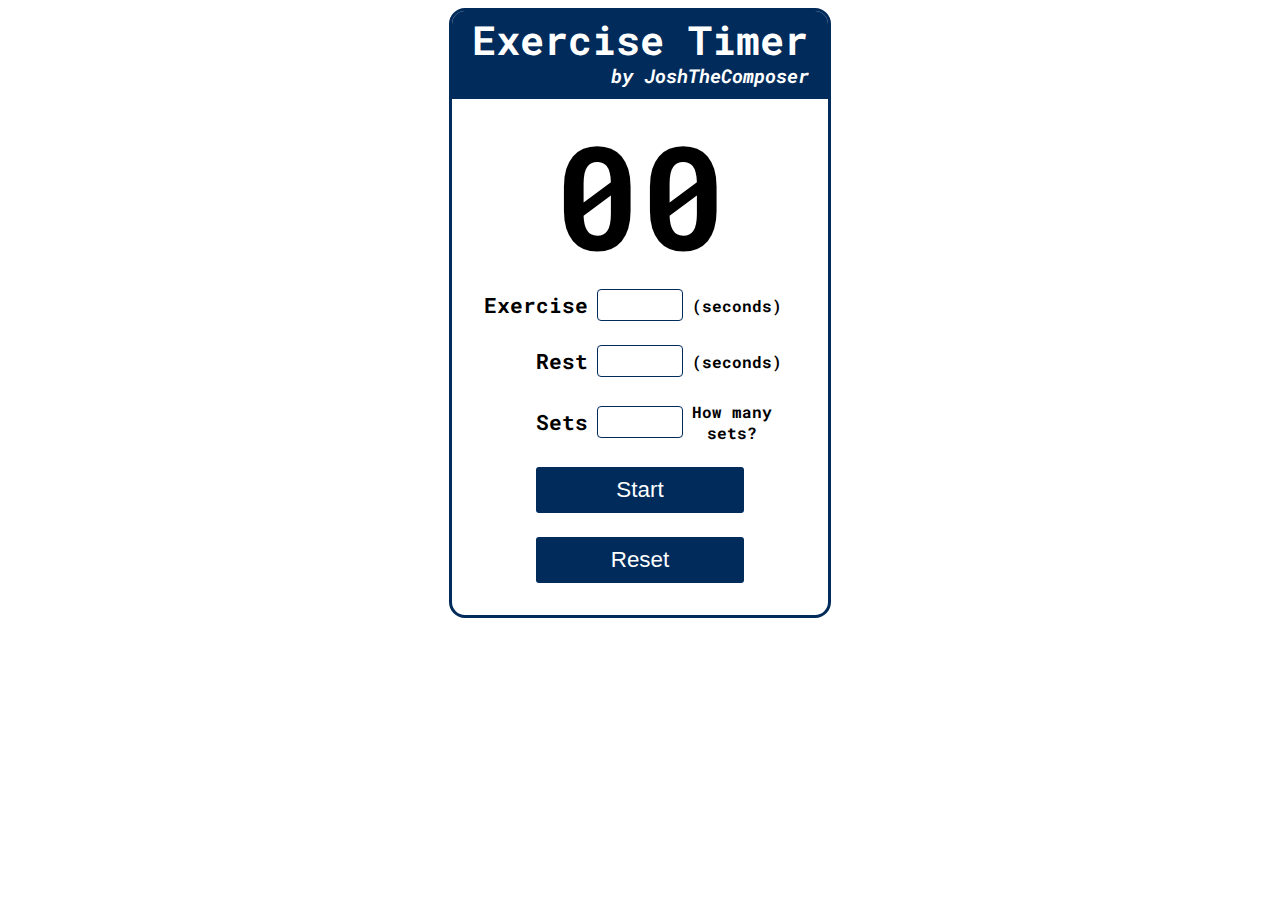
==== index.html @ b8a29db7 "User must enter a positive value into the exercise field for the program to run" ====
<!DOCTYPE html>
<html lang="en">
<head>
    <link rel="preconnect" href="https://fonts.googleapis.com">
    <link rel="preconnect" href="https://fonts.gstatic.com" crossorigin>
    <link href="https://fonts.googleapis.com/css2?family=Roboto+Mono:wght@400;700&family=Roboto:wght@500;700&display=swap"          rel="stylesheet">
    <link rel="stylesheet" href="style.css" type="text/css">
    <title>Exercise Timer</title>
</head>
<body>
    <div class="container">
        <div class="header">
            <div class="flex-container">
                <h3>Exercise Timer</h3>
                <p>by JoshTheComposer</p>
            </div>
        </div>
        <div class="main">
            <div class="counter">
                <h1><span id="timer-text" class="timer-text">00</span></h1>
            </div>
            <div id="working" class="currentActivity">
                <h4>Working</h4>
            </div>
            <div id="resting" class="currentActivity">
                <h4>Resting</h4>
            </div>
            <div id="finished" class="currentActivity">
                <h4>You're finished!</h4>
            </div>
        </div>
        <form class="form" method="post">
            <label for="exercise">Exercise</label>
                <input class="form__input" type="number" id="exercise" value=""/>
                <span class="units">(seconds)</span>
            <label for="rest">Rest</label>
                <input class="form__input" type="number" id="rest" value=""/>
                <span class="units">(seconds)</span>
            <label for="sets">Sets</label>
                <input class="form__input" type="number" id="sets" value=""/>
                <span class="units">How many sets?</span>
            <div id="button-container" class="button-container">
                <button type="button" id="button" class="button" onclick="">Start</button>
            </div>
            <div id="button-container5" class="button-container5">
                <button type="button" id="button5" class="button" onclick="">Continue</button>
            </div>
            <div id="button-container2" class="button-container2">
                <button type="button" id="button2" class="button" onclick="">Pause</button>
            </div>
            <div id="button-container3" class="button-container3">
                <button type="button" id="button3" class="fakeButton" onclick="">(Resting)</button>
            </div>
            <div id="button-container4" class="button-container4">
                <button type="button" id="button4" class="button" onclick="refreshPage()">Reset</button>
            </div>
        </form>
    </div>
    <script src="script.js"></script>
</body>
</html>
---- style.css ----
html {
    font-family: "Roboto Mono", monospace;
    font-size: 16px;
    font-weight: 700;
    margin: 0 auto;
}

body {
    padding: 0 auto;
    background-color: white;
    text-align: center;
}

label {
    font-size: 1.3rem;
    justify-self: flex-end;
}

form span {
    font-size: 1rem;
    justify-self: flex-start;
}

.container {
    width: 23.5rem;
    margin: 0 auto;
    border: 3px solid #002B5B;
    padding-bottom: 2rem;
    border-radius: 1rem;
    overflow: hidden;
}

.header {
    display: flex;
    background-color: #002B5B;
    height: 5.5rem;
    justify-content: center;
    margin-bottom: 0;
    width: 100%;
}

.flex-container {
    display: flex;
    flex-direction: column;
    background-color: #002B5B;
    align-items: center;
    justify-content: center;
    color: white;
}


.flex-container h3 {
    font-size: 2.5rem;
    text-align: center;
    margin: 0 auto;
}

.flex-container p {
    font-size: 1.2rem;
    font-style: italic;
    text-align: center;
    margin: 0 auto;
    margin-right:  -1px;
    margin-top: -3px;
    margin-bottom: 10px;
}

.main h1{
    font-size: 9rem;
    width:  100%;
    margin: 0 auto;
    background-color: white;
    text-align: center;
}

.currentActivity {
    width: 17rem;
    font-size: 1.4rem;
    padding: .1rem 0 .1rem 0;
    border: none;
    border-radius: 3px;
    color: white;
    margin: 0 auto;
    margin-bottom: 1.5rem;
}

#working {
    display: none;
    background-color: green;
}

#resting {
    display: none;
    background-color: crimson;
}

#finished {
    display: none;
    background-color: green;
}

.form {
    display: grid;
    grid-template-columns: 5rem 5rem 5rem;
    row-gap: 1.5rem;
    column-gap: 0.75rem;
    align-items: center;
    width: auto;
    font-size: 0.9rem;
    justify-content: center;
}


.form label {
    justify-self: right;
}

.form__input {
    font-size: 1.2rem;
    max-width: 4rem;
    border-radius: 4px;
    border: 1px solid #002B5B;
    padding: 7px 10px;
    font-size: inherit;
    text-align: center;
    justify-self: center;

}

.button-container {
    display: grid;
    justify-content: center;
    grid-column: 1/4;
}

.button-container2 {
    display: none;
    justify-content: center;
    grid-column: 1/4;
}

.button-container3 {
    display: none;
    justify-content: center;
    grid-column: 1/4;
}

.button-container4 {
    display: grid;
    justify-content: center;
    grid-column: 1/4;
}
.button-container5 {
    display: none;
    justify-content: center;
    grid-column: 1/4;
}

.button {
    width: 13rem;
    font-size: 1.4rem;
    padding: 10px 30px;
    border: none;
    background-color: #002B5B;
    cursor: pointer;
    border-radius: 3px;
    color: white;
}

.fakeButton {
    width: 13rem;
    font-size: 1.4rem;
    padding: 10px 30px;
    border: none;
    background-color: white;
    border-radius: 3px;
    color: lightgray;
}

.button:hover {
    background-color: #215ca0
}
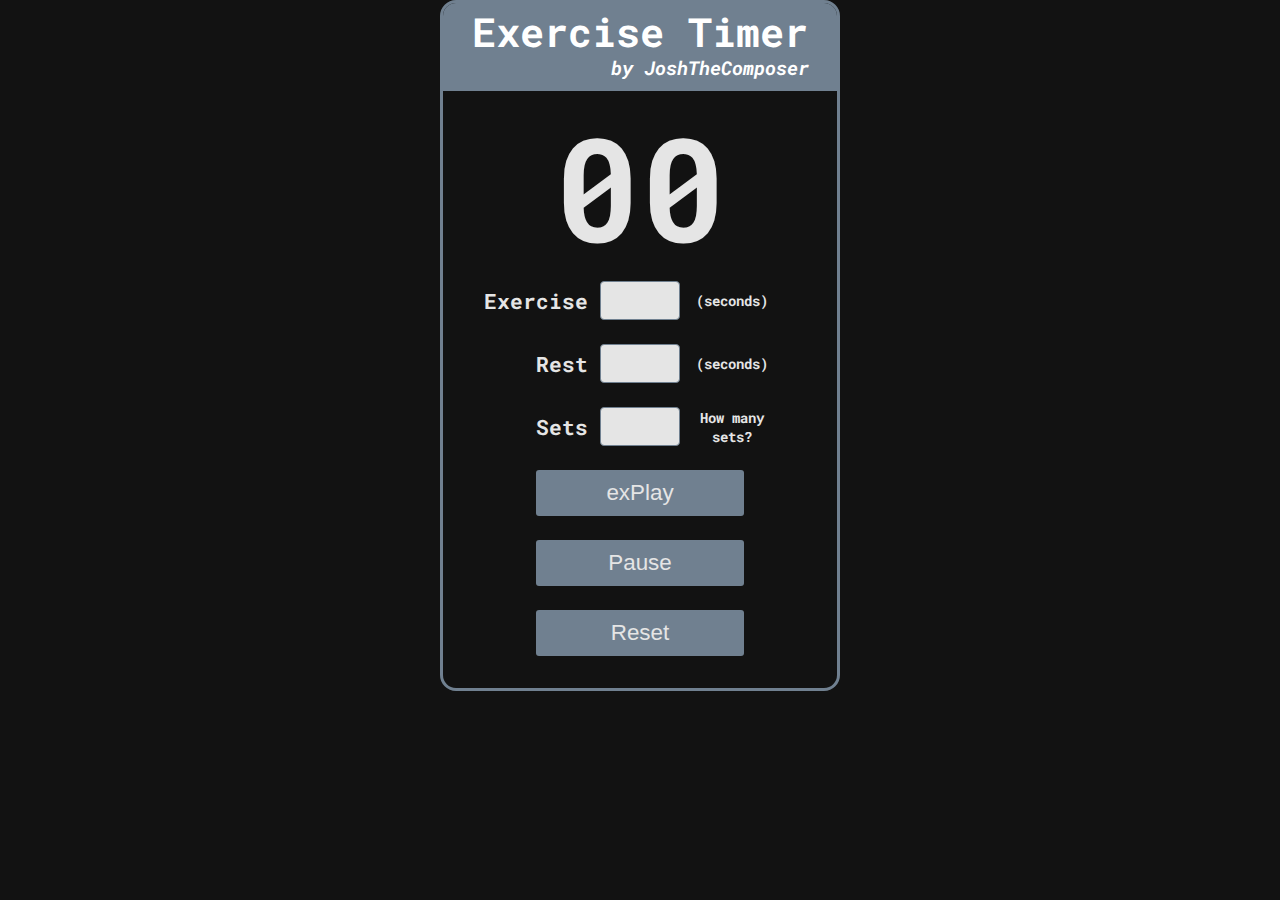
==== commit b6aa6dd4: "massive overhaul and refactor of code" ====
--- a/index.html
+++ b/index.html
@@ -17,45 +17,45 @@
         </div>
         <div class="main">
             <div class="counter">
-                <h1><span id="timer-text" class="timer-text">00</span></h1>
+                <h1><span id="time" class="timer-text">00</span></h1>
             </div>
-            <div id="working" class="currentActivity">
+            <!-- <div class="counter">
+                <h1><span id="setsLeft" class="timer-text">00</span></h1>
+            </div> -->
+            <div id="working" class="currentActivity" style="display: none">
                 <h4>Working</h4>
             </div>
-            <div id="resting" class="currentActivity">
+            <div id="resting" class="currentActivity" style="display: none">
                 <h4>Resting</h4>
             </div>
-            <div id="finished" class="currentActivity">
+            <div id="finished" class="currentActivity" style="display: none">
                 <h4>You're finished!</h4>
             </div>
         </div>
-        <form class="form" method="post">
-            <label for="exercise">Exercise</label>
-                <input class="form__input" type="number" id="exercise" value=""/>
+        <div class="form">
+            <label>Exercise</label>
+                <input class="formInput" type="number" id="exercise"/>
                 <span class="units">(seconds)</span>
             <label for="rest">Rest</label>
-                <input class="form__input" type="number" id="rest" value=""/>
+                <input class="formInput" type="number" id="rest"/>
                 <span class="units">(seconds)</span>
             <label for="sets">Sets</label>
-                <input class="form__input" type="number" id="sets" value=""/>
-                <span class="units">How many sets?</span>
+                <input class="formInput" type="number" id="sets"/>
+                <p id="setsLeft" style="display: none">00</p>
+                <span id="hideThis" class="units">How many sets?</span>
             <div id="button-container" class="button-container">
-                <button type="button" id="button" class="button" onclick="">Start</button>
+                <button type="button" id="exPlay" class="button">exPlay</button>
+                <button type="button" id="rePlay" class="button" style="display:none">rePlay</button>
             </div>
-            <div id="button-container5" class="button-container5">
-                <button type="button" id="button5" class="button" onclick="">Continue</button>
+            <div id="button-container2" class="button-container">
+                <button type="button" id="pause" class="button" onclick="">Pause</button>
             </div>
-            <div id="button-container2" class="button-container2">
-                <button type="button" id="button2" class="button" onclick="">Pause</button>
-            </div>
-            <div id="button-container3" class="button-container3">
-                <button type="button" id="button3" class="fakeButton" onclick="">(Resting)</button>
-            </div>
-            <div id="button-container4" class="button-container4">
+            <div id="reset" class="button-container">
                 <button type="button" id="button4" class="button" onclick="refreshPage()">Reset</button>
             </div>
-        </form>
+        </div>
     </div>
+    <script src="audio.js"></script>
     <script src="script.js"></script>
 </body>
 </html>--- a/style.css
+++ b/style.css
@@ -1,3 +1,12 @@
+* {
+    margin: 0;
+    border: 0;
+    padding:  0;
+    box-sizing: border-box;
+    vertical-align: top;
+    /* outline: red 1px dashed; */
+}
+
 html {
     font-family: "Roboto Mono", monospace;
     font-size: 16px;
@@ -7,8 +16,9 @@
 
 body {
     padding: 0 auto;
-    background-color: white;
+    background-color: #121212;
     text-align: center;
+    color: #e5e5e5;
 }
 
 label {
@@ -22,9 +32,9 @@
 }
 
 .container {
-    width: 23.5rem;
+    width: 25rem;
     margin: 0 auto;
-    border: 3px solid #002B5B;
+    border: 3px solid slategray;
     padding-bottom: 2rem;
     border-radius: 1rem;
     overflow: hidden;
@@ -32,7 +42,7 @@
 
 .header {
     display: flex;
-    background-color: #002B5B;
+    background-color: slategray;
     height: 5.5rem;
     justify-content: center;
     margin-bottom: 0;
@@ -42,7 +52,7 @@
 .flex-container {
     display: flex;
     flex-direction: column;
-    background-color: #002B5B;
+    background-color: slategray;
     align-items: center;
     justify-content: center;
     color: white;
@@ -69,7 +79,6 @@
     font-size: 9rem;
     width:  100%;
     margin: 0 auto;
-    background-color: white;
     text-align: center;
 }
 
@@ -79,24 +88,23 @@
     padding: .1rem 0 .1rem 0;
     border: none;
     border-radius: 3px;
-    color: white;
     margin: 0 auto;
     margin-bottom: 1.5rem;
 }
 
 #working {
-    display: none;
-    background-color: green;
+    /* display: none; */
+    background-color: darkgreen;
 }
 
 #resting {
-    display: none;
-    background-color: crimson;
+    /* display: none; */
+    background-color: darkred;
 }
 
 #finished {
-    display: none;
-    background-color: green;
+    /* display: none; */
+    background-color: darkgreen;
 }
 
 .form {
@@ -115,43 +123,32 @@
     justify-self: right;
 }
 
-.form__input {
-    font-size: 1.2rem;
-    max-width: 4rem;
+input[type="number"] {
+    font-size: 1.1rem;
+    font-weight: bold;
+    font-family: 'Roboto Mono';
+    -moz-appearance: textfield;
+}
+
+input::-webkit-outer-spin-button,
+input::-webkit-inner-spin-button {
+    -webkit-appearance: none;
+    margin: 0;
+}
+
+.formInput {
+    background-color:#e5e5e5;
+    max-width: 5rem;
     border-radius: 4px;
-    border: 1px solid #002B5B;
+    border: 1px solid slategray;
     padding: 7px 10px;
     font-size: inherit;
     text-align: center;
     justify-self: center;
-
 }
 
 .button-container {
     display: grid;
-    justify-content: center;
-    grid-column: 1/4;
-}
-
-.button-container2 {
-    display: none;
-    justify-content: center;
-    grid-column: 1/4;
-}
-
-.button-container3 {
-    display: none;
-    justify-content: center;
-    grid-column: 1/4;
-}
-
-.button-container4 {
-    display: grid;
-    justify-content: center;
-    grid-column: 1/4;
-}
-.button-container5 {
-    display: none;
     justify-content: center;
     grid-column: 1/4;
 }
@@ -161,22 +158,20 @@
     font-size: 1.4rem;
     padding: 10px 30px;
     border: none;
-    background-color: #002B5B;
+    background-color: slategray;
     cursor: pointer;
     border-radius: 3px;
-    color: white;
-}
-
-.fakeButton {
-    width: 13rem;
-    font-size: 1.4rem;
-    padding: 10px 30px;
-    border: none;
-    background-color: white;
-    border-radius: 3px;
-    color: lightgray;
+    color:#e5e5e5;
 }
 
 .button:hover {
-    background-color: #215ca0
+    background-color: #e5e5e5;
+    color: black;
+}
+
+#setsLeft {
+    color:#e5e5e5;
+    font-size: 1.1rem;
+    padding: 7px 10px;
+    text-align: center;
 }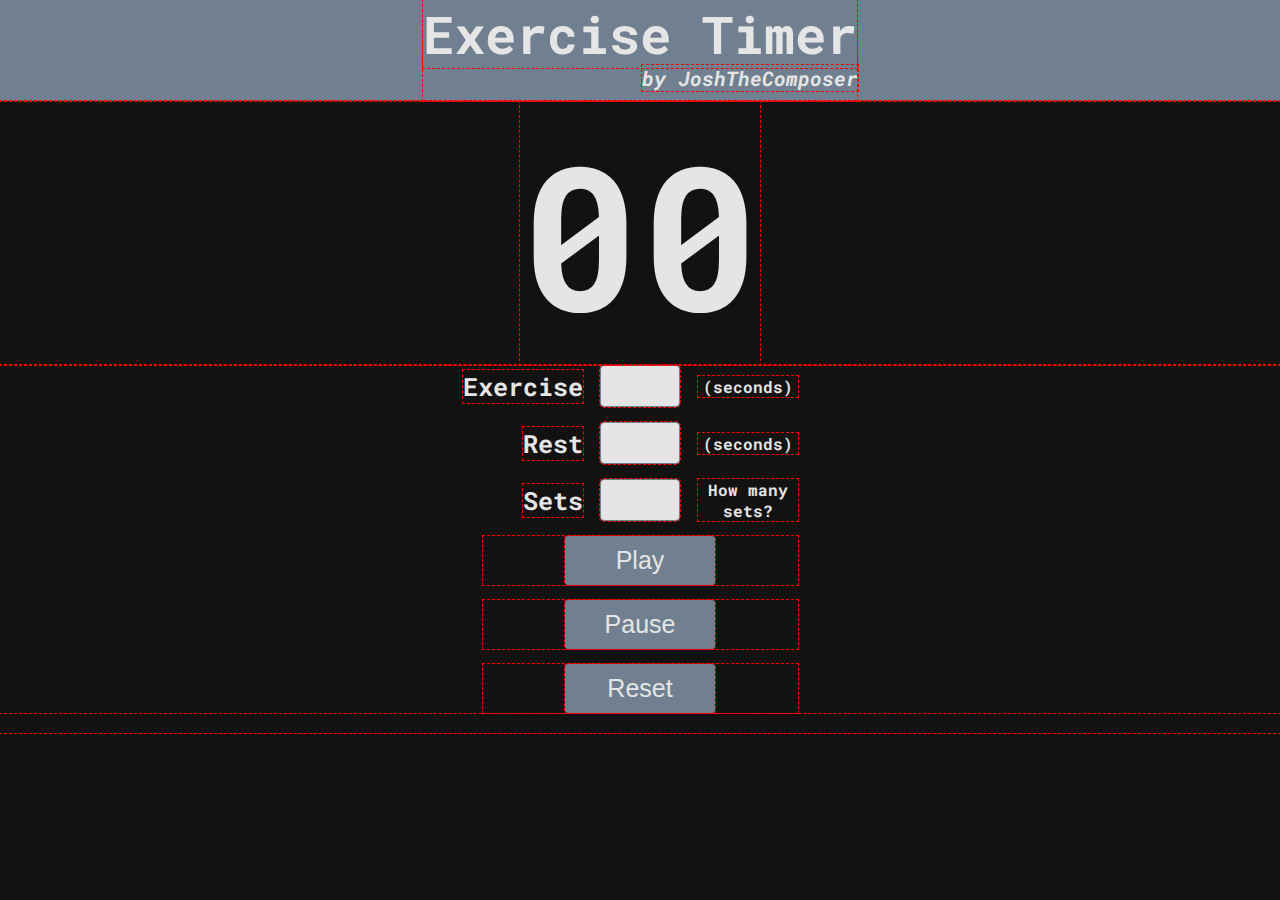
==== commit 586f123e: "reworking the UI" ====
--- a/index.html
+++ b/index.html
@@ -44,8 +44,8 @@
                 <p id="setsLeft" style="display: none">00</p>
                 <span id="hideThis" class="units">How many sets?</span>
             <div id="button-container" class="button-container">
-                <button type="button" id="exPlay" class="button">exPlay</button>
-                <button type="button" id="rePlay" class="button" style="display:none">rePlay</button>
+                <button type="button" id="exPlay" class="button">Play</button>
+                <button type="button" id="rePlay" class="button" style="display:none">Play</button>
             </div>
             <div id="button-container2" class="button-container">
                 <button type="button" id="pause" class="button" onclick="">Pause</button>
--- a/style.css
+++ b/style.css
@@ -1,21 +1,24 @@
+:root {
+    font-size: 62.5%;
+}
+
 * {
     margin: 0;
     border: 0;
     padding:  0;
     box-sizing: border-box;
     vertical-align: top;
-    /* outline: red 1px dashed; */
+    outline: red 1px dashed;
 }
 
 html {
     font-family: "Roboto Mono", monospace;
-    font-size: 16px;
     font-weight: 700;
-    margin: 0 auto;
 }
 
 body {
-    padding: 0 auto;
+    font-size: 1.6rem;
+    padding: 0;
     background-color: #121212;
     text-align: center;
     color: #e5e5e5;
@@ -32,18 +35,15 @@
 }
 
 .container {
-    width: 25rem;
     margin: 0 auto;
-    border: 3px solid slategray;
     padding-bottom: 2rem;
-    border-radius: 1rem;
     overflow: hidden;
 }
 
 .header {
     display: flex;
     background-color: slategray;
-    height: 5.5rem;
+    /* height: 7rem; */
     justify-content: center;
     margin-bottom: 0;
     width: 100%;
@@ -55,18 +55,18 @@
     background-color: slategray;
     align-items: center;
     justify-content: center;
-    color: white;
+    color: #e5e5e5;
 }
 
 
 .flex-container h3 {
-    font-size: 2.5rem;
+    font-size: 5.2rem;
     text-align: center;
     margin: 0 auto;
 }
 
 .flex-container p {
-    font-size: 1.2rem;
+    font-size: 2.0rem;
     font-style: italic;
     text-align: center;
     margin: 0 auto;
@@ -76,16 +76,17 @@
 }
 
 .main h1{
-    font-size: 9rem;
+    font-size: 20rem;
     width:  100%;
     margin: 0 auto;
     text-align: center;
 }
 
 .currentActivity {
-    width: 17rem;
-    font-size: 1.4rem;
-    padding: .1rem 0 .1rem 0;
+    display: inline-block;
+    /* width: 17rem; */
+    font-size: 5.0rem;
+    padding: .1rem 10rem;
     border: none;
     border-radius: 3px;
     margin: 0 auto;
@@ -109,22 +110,22 @@
 
 .form {
     display: grid;
-    grid-template-columns: 5rem 5rem 5rem;
+    grid-template-columns: 10rem 10rem 10rem;
     row-gap: 1.5rem;
     column-gap: 0.75rem;
     align-items: center;
-    width: auto;
-    font-size: 0.9rem;
+    /* width: 20rem; */
+    font-size: 1.5;
     justify-content: center;
 }
 
 
 .form label {
-    justify-self: right;
+    font-size: 2.5rem;
 }
 
 input[type="number"] {
-    font-size: 1.1rem;
+    font-size: 2rem;
     font-weight: bold;
     font-family: 'Roboto Mono';
     -moz-appearance: textfield;
@@ -138,7 +139,7 @@
 
 .formInput {
     background-color:#e5e5e5;
-    max-width: 5rem;
+    max-width: 8rem;
     border-radius: 4px;
     border: 1px solid slategray;
     padding: 7px 10px;
@@ -154,8 +155,8 @@
 }
 
 .button {
-    width: 13rem;
-    font-size: 1.4rem;
+    width: 15rem;
+    font-size: 2.5rem;
     padding: 10px 30px;
     border: none;
     background-color: slategray;
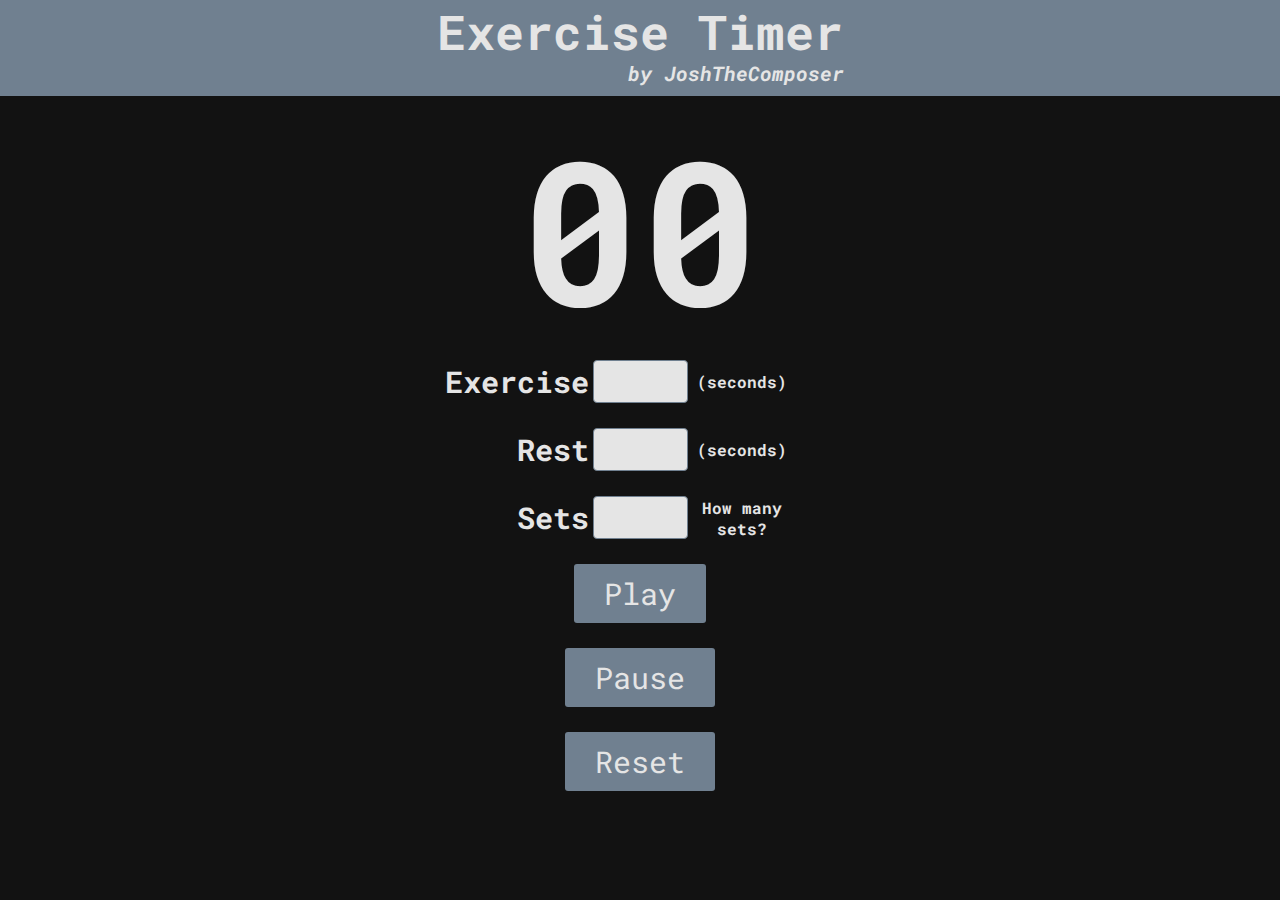
==== commit cbf894d6: "messing with sizing and scalability" ====
--- a/index.html
+++ b/index.html
@@ -4,6 +4,7 @@
     <link rel="preconnect" href="https://fonts.googleapis.com">
     <link rel="preconnect" href="https://fonts.gstatic.com" crossorigin>
     <link href="https://fonts.googleapis.com/css2?family=Roboto+Mono:wght@400;700&family=Roboto:wght@500;700&display=swap"          rel="stylesheet">
+    <meta name="viewport" content="width=device-width, initial-scale=1.0, maximum-scale=1.0,user-scalable=0"/>
     <link rel="stylesheet" href="style.css" type="text/css">
     <title>Exercise Timer</title>
 </head>
--- a/style.css
+++ b/style.css
@@ -3,16 +3,17 @@
 }
 
 * {
+    font-family: "Roboto Mono";
     margin: 0;
     border: 0;
     padding:  0;
     box-sizing: border-box;
     vertical-align: top;
-    outline: red 1px dashed;
+    /* outline: red 1px dashed; */
 }
 
 html {
-    font-family: "Roboto Mono", monospace;
+    /* font-family: "Roboto Mono"; */
     font-weight: 700;
 }
 
@@ -43,7 +44,7 @@
 .header {
     display: flex;
     background-color: slategray;
-    /* height: 7rem; */
+    /* height: 15rem; */
     justify-content: center;
     margin-bottom: 0;
     width: 100%;
@@ -60,19 +61,19 @@
 
 
 .flex-container h3 {
-    font-size: 5.2rem;
+    font-size: 4.8rem;
     text-align: center;
     margin: 0 auto;
 }
 
 .flex-container p {
-    font-size: 2.0rem;
+    font-size: 2rem;
     font-style: italic;
     text-align: center;
     margin: 0 auto;
-    margin-right:  -1px;
-    margin-top: -3px;
-    margin-bottom: 10px;
+    margin-right:  -.1rem;
+    margin-top: -.3rem;
+    margin-bottom: 1rem;
 }
 
 .main h1{
@@ -110,9 +111,9 @@
 
 .form {
     display: grid;
-    grid-template-columns: 10rem 10rem 10rem;
-    row-gap: 1.5rem;
-    column-gap: 0.75rem;
+    grid-template-columns: 10.2rem 10.2rem 10.2rem;
+    row-gap: 2.5rem;
+    /* column-gap: 0.75rem; */
     align-items: center;
     /* width: 20rem; */
     font-size: 1.5;
@@ -121,11 +122,11 @@
 
 
 .form label {
-    font-size: 2.5rem;
+    font-size: 3rem;
 }
 
 input[type="number"] {
-    font-size: 2rem;
+    font-size: 3rem;
     font-weight: bold;
     font-family: 'Roboto Mono';
     -moz-appearance: textfield;
@@ -139,10 +140,11 @@
 
 .formInput {
     background-color:#e5e5e5;
-    max-width: 8rem;
+    max-width: 9.5rem;
+    /* height: 2.5rem; */
     border-radius: 4px;
     border: 1px solid slategray;
-    padding: 7px 10px;
+    padding: .1rem 1.2rem;
     font-size: inherit;
     text-align: center;
     justify-self: center;
@@ -155,8 +157,9 @@
 }
 
 .button {
-    width: 15rem;
-    font-size: 2.5rem;
+    /* width: 15rem; */
+    font-family: 'Roboto Mono';
+    font-size: 3rem;
     padding: 10px 30px;
     border: none;
     background-color: slategray;
@@ -172,7 +175,7 @@
 
 #setsLeft {
     color:#e5e5e5;
-    font-size: 1.1rem;
+    font-size: 2rem;
     padding: 7px 10px;
     text-align: center;
 }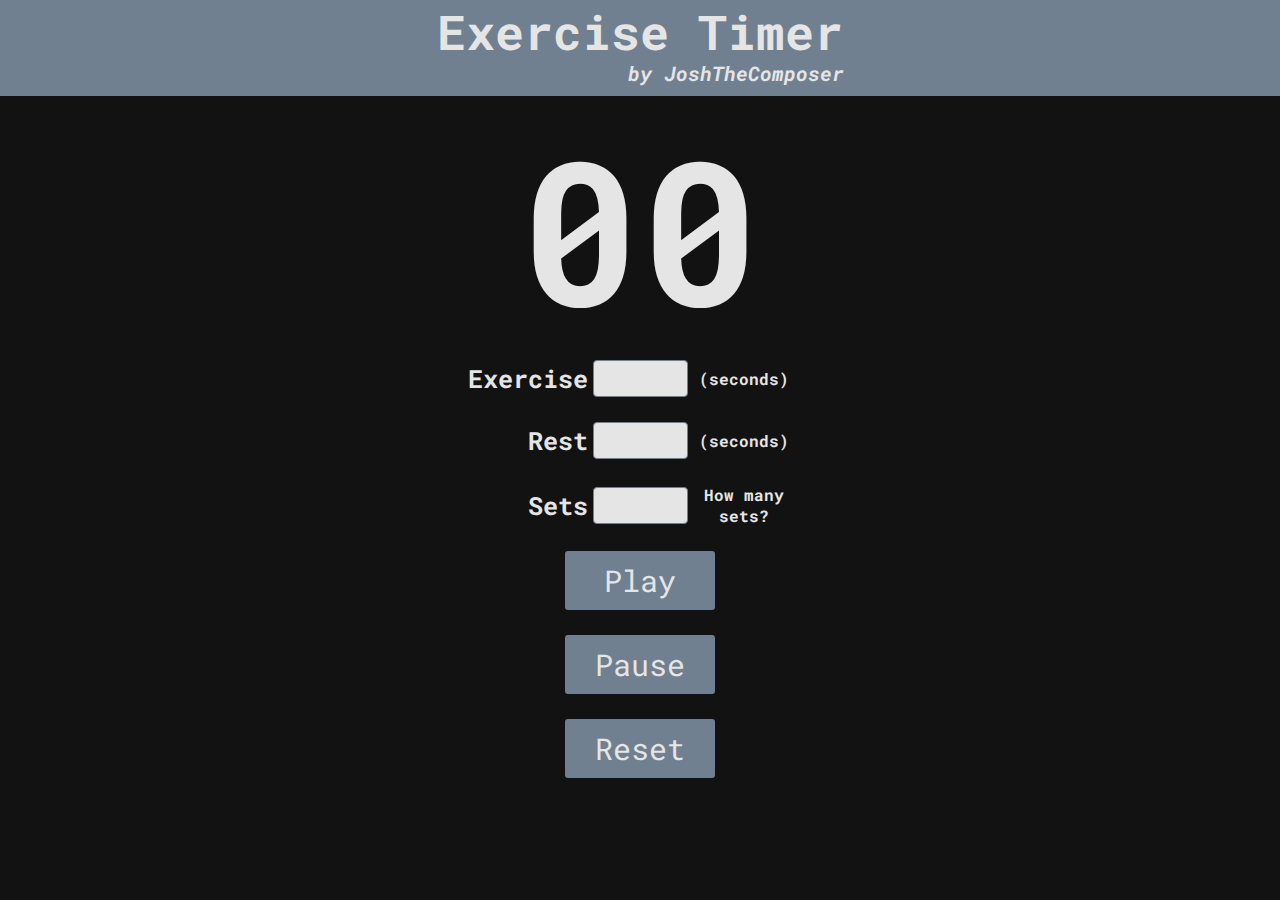
==== commit c1057972: "minor adjustments" ====
--- a/index.html
+++ b/index.html
@@ -4,7 +4,7 @@
     <link rel="preconnect" href="https://fonts.googleapis.com">
     <link rel="preconnect" href="https://fonts.gstatic.com" crossorigin>
     <link href="https://fonts.googleapis.com/css2?family=Roboto+Mono:wght@400;700&family=Roboto:wght@500;700&display=swap"          rel="stylesheet">
-    <meta name="viewport" content="width=device-width, initial-scale=1.0, maximum-scale=1.0,user-scalable=0"/>
+    <meta name="viewport" content="width=device-width, initial-scale=0.8, maximum-scale=1.0,user-scalable=0"/>
     <link rel="stylesheet" href="style.css" type="text/css">
     <title>Exercise Timer</title>
 </head>
@@ -24,7 +24,7 @@
                 <h1><span id="setsLeft" class="timer-text">00</span></h1>
             </div> -->
             <div id="working" class="currentActivity" style="display: none">
-                <h4>Working</h4>
+                <h4>Exercise</h4>
             </div>
             <div id="resting" class="currentActivity" style="display: none">
                 <h4>Resting</h4>
--- a/style.css
+++ b/style.css
@@ -85,7 +85,7 @@
 
 .currentActivity {
     display: inline-block;
-    /* width: 17rem; */
+    /* width: 40%; */
     font-size: 5.0rem;
     padding: .1rem 10rem;
     border: none;
@@ -111,7 +111,7 @@
 
 .form {
     display: grid;
-    grid-template-columns: 10.2rem 10.2rem 10.2rem;
+    grid-template-columns: 10.4rem 10.4rem 10.4rem;
     row-gap: 2.5rem;
     /* column-gap: 0.75rem; */
     align-items: center;
@@ -122,11 +122,11 @@
 
 
 .form label {
-    font-size: 3rem;
+    font-size: 2.5rem;
 }
 
 input[type="number"] {
-    font-size: 3rem;
+    font-size: 2.5rem;
     font-weight: bold;
     font-family: 'Roboto Mono';
     -moz-appearance: textfield;
@@ -157,7 +157,7 @@
 }
 
 .button {
-    /* width: 15rem; */
+    width: 15rem;
     font-family: 'Roboto Mono';
     font-size: 3rem;
     padding: 10px 30px;
@@ -175,7 +175,7 @@
 
 #setsLeft {
     color:#e5e5e5;
-    font-size: 2rem;
+    font-size: 3rem;
     padding: 7px 10px;
     text-align: center;
 }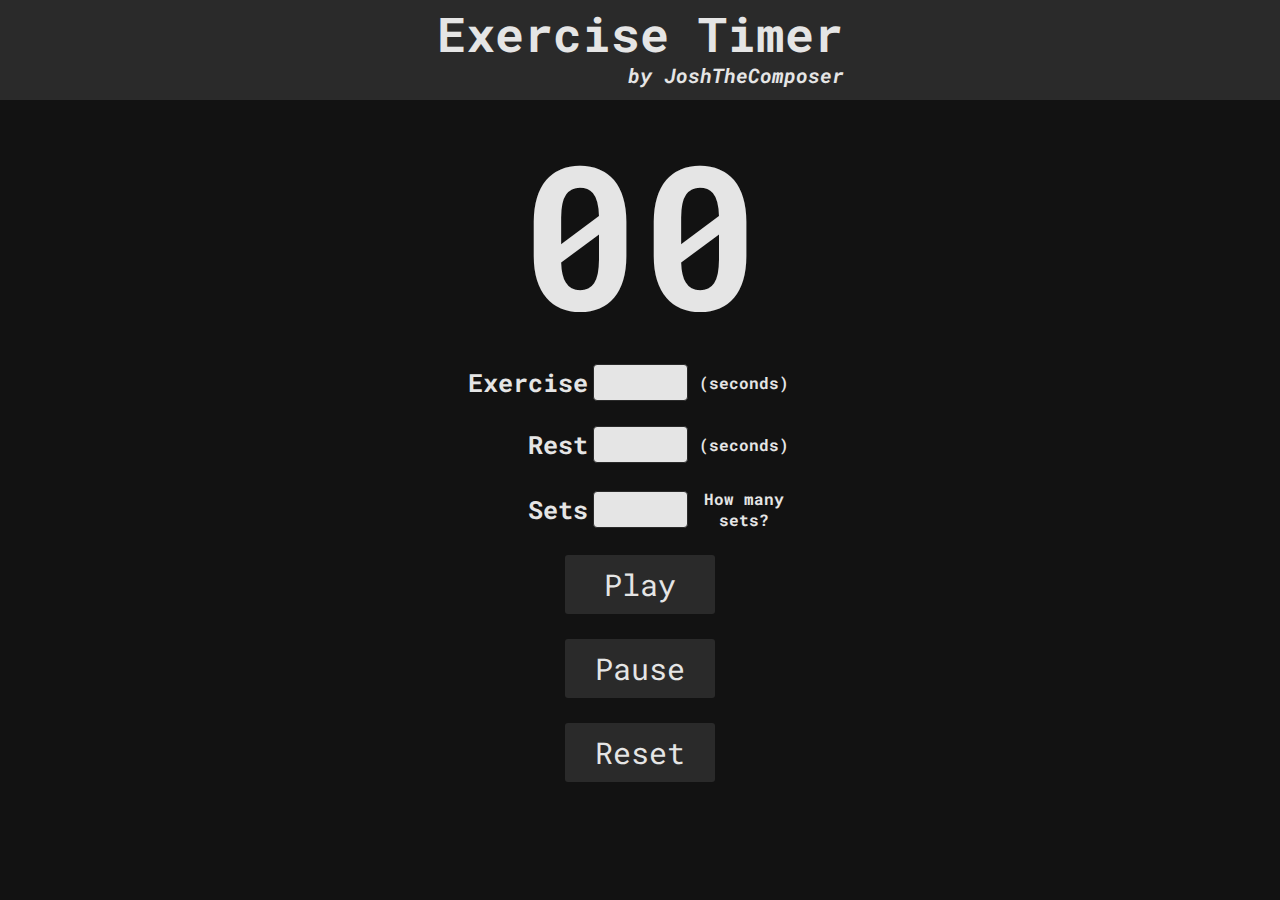
==== commit 144dd812: "testing phone display options" ====
--- a/index.html
+++ b/index.html
@@ -4,13 +4,13 @@
     <link rel="preconnect" href="https://fonts.googleapis.com">
     <link rel="preconnect" href="https://fonts.gstatic.com" crossorigin>
     <link href="https://fonts.googleapis.com/css2?family=Roboto+Mono:wght@400;700&family=Roboto:wght@500;700&display=swap"          rel="stylesheet">
-    <meta name="viewport" content="width=device-width, initial-scale=0.8, maximum-scale=1.0,user-scalable=0"/>
+    <meta name="viewport" content="width=device-width, initial-scale=0.7, maximum-scale=1.0,user-scalable=1,minimal-ui"/>
     <link rel="stylesheet" href="style.css" type="text/css">
     <title>Exercise Timer</title>
 </head>
 <body>
-    <div class="container">
-        <div class="header">
+    <div id="container" class="container">
+        <div id="header" class="header">
             <div class="flex-container">
                 <h3>Exercise Timer</h3>
                 <p>by JoshTheComposer</p>
@@ -56,6 +56,7 @@
             </div>
         </div>
     </div>
+    <script src="display.js"></script>
     <script src="audio.js"></script>
     <script src="script.js"></script>
 </body>
--- a/style.css
+++ b/style.css
@@ -36,6 +36,7 @@
 }
 
 .container {
+    position: relative;
     margin: 0 auto;
     padding-bottom: 2rem;
     overflow: hidden;
@@ -43,8 +44,8 @@
 
 .header {
     display: flex;
-    background-color: slategray;
-    /* height: 15rem; */
+    background-color: #2A2A2A;
+    height: 10rem; 
     justify-content: center;
     margin-bottom: 0;
     width: 100%;
@@ -53,7 +54,7 @@
 .flex-container {
     display: flex;
     flex-direction: column;
-    background-color: slategray;
+    background-color: #2A2A2A;
     align-items: center;
     justify-content: center;
     color: #e5e5e5;
@@ -143,7 +144,7 @@
     max-width: 9.5rem;
     /* height: 2.5rem; */
     border-radius: 4px;
-    border: 1px solid slategray;
+    border: 1px solid #2A2A2A;
     padding: .1rem 1.2rem;
     font-size: inherit;
     text-align: center;
@@ -162,7 +163,7 @@
     font-size: 3rem;
     padding: 10px 30px;
     border: none;
-    background-color: slategray;
+    background-color: #2A2A2A;
     cursor: pointer;
     border-radius: 3px;
     color:#e5e5e5;
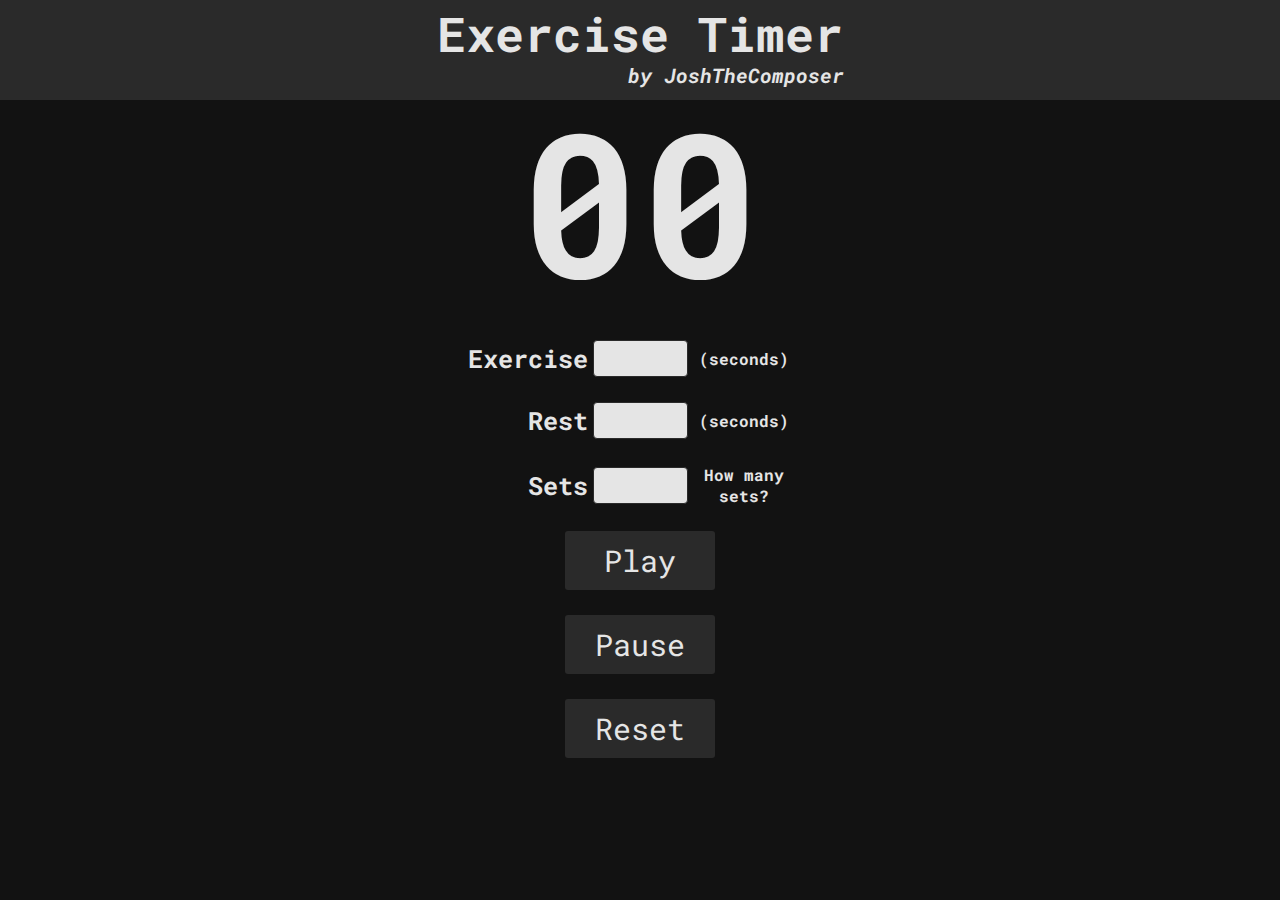
==== commit bcfcbaff: "added more animations" ====
--- a/index.html
+++ b/index.html
@@ -4,7 +4,7 @@
     <link rel="preconnect" href="https://fonts.googleapis.com">
     <link rel="preconnect" href="https://fonts.gstatic.com" crossorigin>
     <link href="https://fonts.googleapis.com/css2?family=Roboto+Mono:wght@400;700&family=Roboto:wght@500;700&display=swap"          rel="stylesheet">
-    <meta name="viewport" content="width=device-width, initial-scale=0.7, maximum-scale=1.0,user-scalable=1,minimal-ui"/>
+    <meta name="viewport" content="width=device-width, initial-scale=.7, maximum-scale=1.0,user-scalable=1"/>
     <link rel="stylesheet" href="style.css" type="text/css">
     <title>Exercise Timer</title>
 </head>
@@ -24,13 +24,13 @@
                 <h1><span id="setsLeft" class="timer-text">00</span></h1>
             </div> -->
             <div id="working" class="currentActivity" style="display: none">
-                <h4>Exercise</h4>
+                <h4 id="workingText">Exercise</h4>
             </div>
             <div id="resting" class="currentActivity" style="display: none">
-                <h4>Resting</h4>
+                <h4 id="restText">Resting</h4>
             </div>
             <div id="finished" class="currentActivity" style="display: none">
-                <h4>You're finished!</h4>
+                <h4 id="finishedText">You're finished!</h4>
             </div>
         </div>
         <div class="form">
--- a/style.css
+++ b/style.css
@@ -35,13 +35,6 @@
     justify-self: flex-start;
 }
 
-.container {
-    position: relative;
-    margin: 0 auto;
-    padding-bottom: 2rem;
-    overflow: hidden;
-}
-
 .header {
     display: flex;
     background-color: #2A2A2A;
@@ -49,6 +42,29 @@
     justify-content: center;
     margin-bottom: 0;
     width: 100%;
+}
+
+.flex-container h3 {
+    font-size: 4.8rem;
+    text-align: center;
+    margin: 0 auto;
+}
+
+.flex-container p {
+    font-size: 2rem;
+    font-style: italic;
+    text-align: center;
+    margin: 0 auto;
+    margin-right:  -.1rem;
+    margin-top: -.3rem;
+    margin-bottom: 1rem;
+}
+
+.container {
+    position: relative;
+    margin: 0 auto;
+    /* padding-bottom: 2rem; */
+    overflow: hidden;
 }
 
 .flex-container {
@@ -60,21 +76,11 @@
     color: #e5e5e5;
 }
 
-
-.flex-container h3 {
-    font-size: 4.8rem;
-    text-align: center;
-    margin: 0 auto;
-}
-
-.flex-container p {
-    font-size: 2rem;
-    font-style: italic;
-    text-align: center;
-    margin: 0 auto;
-    margin-right:  -.1rem;
-    margin-top: -.3rem;
-    margin-bottom: 1rem;
+.counter {
+    margin: 0 auto;
+    padding: 0;
+    height: 24rem;
+    line-height: 1;
 }
 
 .main h1{
@@ -86,17 +92,25 @@
 
 .currentActivity {
     display: inline-block;
-    /* width: 40%; */
-    font-size: 5.0rem;
-    padding: .1rem 10rem;
+    width: 50rem;
+    height: 8rem;
     border: none;
     border-radius: 3px;
     margin: 0 auto;
     margin-bottom: 1.5rem;
+    text-align: center;
+}
+
+#workingText {
+    display: none;
+    font-size: 3.5rem;
+    transform: translateY(+1.4rem);
 }
 
 #working {
     /* display: none; */
+    height: 0;
+
     background-color: darkgreen;
 }
 
@@ -105,9 +119,20 @@
     background-color: darkred;
 }
 
+#restText {
+    font-size: 3.5rem;
+    transform: translateY(+1.4rem);
+}
+
 #finished {
     /* display: none; */
     background-color: darkgreen;
+
+}
+
+#finishedText {
+    font-size: 3.5rem;
+    transform: translateY(+1.4rem);
 }
 
 .form {
